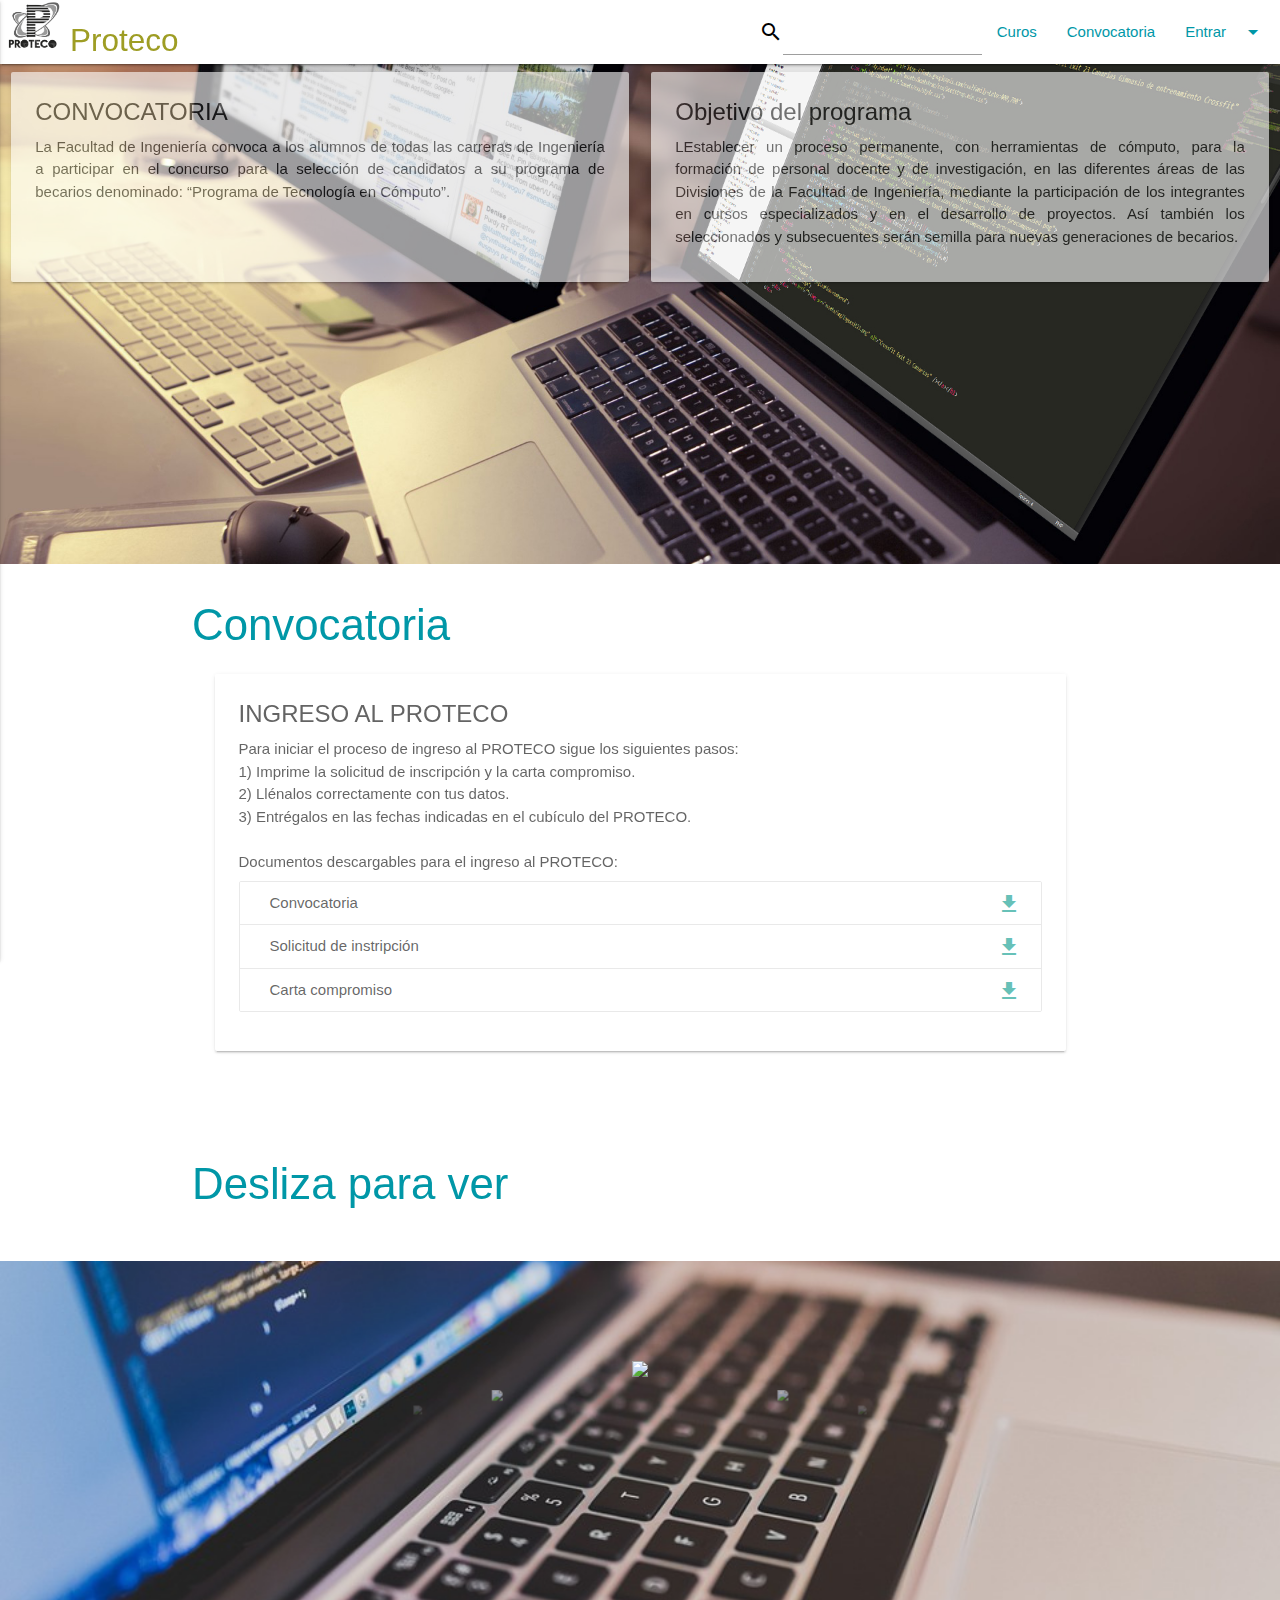
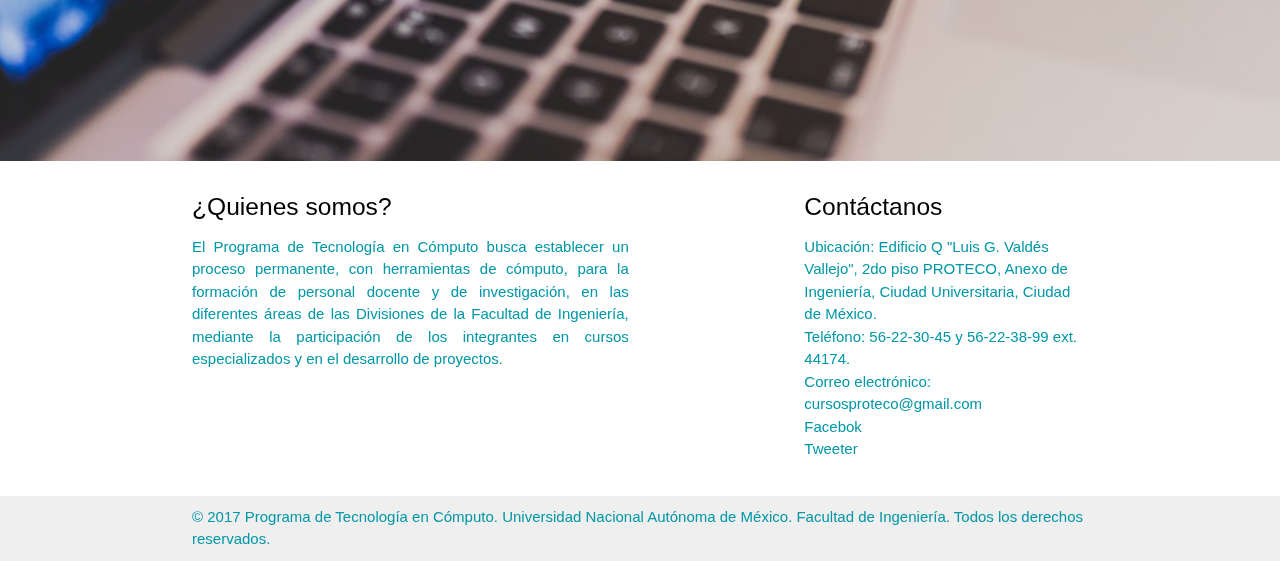
==== Convocatoria.html @ 51d88270 "Pagina de convocatoria" ====
<!DOCTYPE html>
<html lang="es">
<head>
	<meta charset="UTF-8">
	<title>Convocatoria</title>
	<meta charset="UTF-8">

      <!--Import Google Icon Font-->
      <link href="http://fonts.googleapis.com/icon?family=Material+Icons" rel="stylesheet">
      <!--Import materialize.css-->
      <link type="text/css" rel="stylesheet" href="css/materialize.css"  media="screen,projection"/>
       <link href="https://fonts.googleapis.com/icon?family=Material+Icons" rel="stylesheet">
       <link href="https://fonts.googleapis.com/css?family=PT+Sans" rel="stylesheet">

      <!--Let browser know website is optimized for mobile-->
      <meta name="viewport" content="width=device-width, initial-scale=1.0"/>
</head>
<style>

	   		  body {
	    display: flex;
	    min-height: 100vh;
	    flex-direction: column;
	  }

	  main {
	    flex: 1 0 auto;
	  }
	      
	   		
			p{
				text-align: justify;
			}
	    h1{
	      text-align: center;
	      color: #c0ca33;
	    }
	     
	   	</style>
<body>


<main>
	<ul id="Accesos" class="dropdown-content" style="color:#0097a7 ;">
	  <li><a href="#!">Facebook</a></li>
	  <li><a href="#!">Tweeter</a></li>
	  <li><a href="#!">GitHub</a></li>
	  <li><a href="#!">Google</a></li>
	  <li><a href="#!">Yammer</a></li>
	  <li><a href="#!">Snapchat</a></li>
	  <li><a href="#!">Linkedin</a></li>
	</ul>
	<ul id="Accesos2" class="dropdown-content" style="color:#0097a7 ;">
	  <li><a href="#!">Facebook</a></li>
	  <li><a href="#!">Tweeter</a></li>
	  <li><a href="#!">GitHub</a></li>
	  <li><a href="#!">Google</a></li>
	  <li><a href="#!">Yammer</a></li>
	  <li><a href="#!">Snapchat</a></li>
	  <li><a href="#!">Linkedin</a></li>
	</ul>
	<div class="navbar-fixed">
	<nav>
	    <div class="nav-wrapper white" >
	      <a href="#!" class="brand-logo" style="color:#9e9d24 ;"><img src="img/protecobn.png" style="width: 70px" alt="">Proteco</a>
	      <a href="#" data-activates="mobile-demo" class="button-collapse " style="color:#0097a7 ;" ><i class="material-icons">menu</i></a>
	      <ul class="right hide-on-med-and-down">
	        <li><label class="label-icon" for="search"><i class="material-icons" style ="color: black;">search</i></label></li>
	        <li><input id="search" type="search" style ="color: black;"></li>
	        <li><a style="color:#0097a7 ;" href="index.html">Curos</a></li>
	        <li><a style="color:#0097a7 ;" href="Convocatoria.html">Convocatoria</a></li>
	        <li><a class="dropdown-button" href="#!" data-activates="Accesos2" style="color:#0097a7 ;">Entrar<i class="material-icons right">arrow_drop_down</i></a></li>
	        
	      </ul>
	      <ul class="side-nav" id="mobile-demo">
	        <li><label class="label-icon" for="search"><i class="material-icons" style ="color: black;">search</i></label><input id="search" type="search" style ="color: black;"></li>
	        
	        <li><a style="color:#0097a7 ;" href="index.html">Curos</a></li>
	        <li><a style="color:#0097a7 ;" href="Convocatoria.html">Convocatoria</a></li>
	        <li><a class="dropdown-button" href="#!" data-activates="Accesos" style="color:#0097a7 ;">Entrar<i class="material-icons right">arrow_drop_down</i></a></li>
	      </ul>
	    </div>
	  </nav>
	</div>


	<div class="parallax-container">
    <div class="parallax"><img src="img/coning2.jpg" style="width: 100%"></div>
	<div class="row">	
		<div class="row">
			<div class="col s12 m6">
			<div class="card" style="opacity:0.6; height: 210px;"> 
				<div class="card-content">
					      <span class="card-title activator grey-text text-darken-4">CONVOCATORIA</span>
					      <p>La Facultad de Ingeniería convoca a los alumnos de todas las carreras de Ingeniería a participar en el concurso para la selección de candidatos a su programa de becarios denominado: “Programa de Tecnología en Cómputo”.</p>
			     </div>
			</div>

		    </div>
		    <div class="col s12 m6">
		    <div class="card" style="opacity:0.6; height: 210px;"> 
				<div class="card-content">
					      <span class="card-title activator grey-text text-darken-4">Objetivo del programa</span>
					      <p>LEstablecer un proceso permanente, con herramientas de cómputo, para la formación de personal docente y de investigación, en las diferentes áreas de las Divisiones de la Facultad de Ingeniería, mediante la participación de los integrantes en cursos especializados y en el desarrollo de proyectos. Así también los seleccionados y subsecuentes serán semilla para nuevas generaciones de becarios.</p>
			        	</div>
			  </div>

		    </div>

		</div>
	</div>

    
	</div>

	<div class="section white">
    <div class="row container">
      <h3 class="header" style="color: #0097a7;">Convocatoria</h3>
      <div class="col s12 m12">
				<div class="col s12 m12">
					<div class="card" style="opacity:0.7;" >  
			        
			            <div class="card-content">
					      <span class="card-title activator grey-text text-darken-4">INGRESO AL PROTECO</span>
					      <p>Para iniciar el proceso de ingreso al PROTECO sigue los siguientes pasos:<br> 
							1) Imprime la solicitud de inscripción y la carta compromiso. <br>
							2) Llénalos correctamente con tus datos. <br>
							3) Entrégalos en las fechas indicadas en el cubículo del PROTECO. <br>

							<br>
							Documentos descargables para el ingreso al PROTECO:<br>
						  </p>

						  <ul class="collection with-header">
						  	<li class="collection-item">
						  		<div href="lorem.pdf">Convocatoria <a href="lorem.pdf" class="secondary-content"><i class="material-icons">file_download</i></a>
</div>

						  	</li>
						  	<li class="collection-item">
						  		<div href="lorem.pdf">Solicitud de instripción <a href="lorem.pdf" class="secondary-content"><i class="material-icons">file_download</i></a>
</div>

						  	</li>
						  	<li class="collection-item">
						  		<div href="lorem.pdf">Carta compromiso <a href="lorem.pdf" class="secondary-content"><i class="material-icons">file_download</i></a>
</div>

						  	</li>

						  </ul>
			        	</div>
			        
			      </div>
			      
			    </div>
			</div>
    </div>
  	</div>

		<img src="img/cartel.jpg" alt=""  style="width: 100%">
	</div>	
	
	<div class="section white">
    <div class="row container">
      <h3 class="header" style="color: #0097a7;">Desliza para ver</h3>
    </div>
  	</div>

  	<div class="parallax-container" align="center">
    <div class="parallax"><img src="img/Coding.jpg" style="width: 100%"></div>

    		<div class="carousel" style="width: 80%"" >
			    <a class="carousel-item" ><img src="img/ardilla1.jpg"></a>
			    <a class="carousel-item" ><img src="img/ardilla2.jpg"></a>
			    <a class="carousel-item" ><img src="img/ardilla3.jpg"></a>
			    <a class="carousel-item"  ><img src="img/aula1.jpg"></a>
			    <a class="carousel-item"  ><img src="img/aula2.jpg"></a>
			    <a class="carousel-item"  ><img src="img/aula3.jpg"></a>
			    <a class="carousel-item"  ><img src="img/aula4.jpg"></a>
			</div>
	</div>	


</main>

	<footer class="page-footer white">
          <div class="container">
            <div class="row">
              <div class="col l6 s3">
                <h5 style="color: black;">¿Quienes somos?</h5>
                <p  style="color: #0097a7;">El Programa de Tecnología en Cómputo busca establecer un proceso permanente, con herramientas de cómputo, para la formación de personal docente y de investigación, en las diferentes áreas de las Divisiones de la Facultad de Ingeniería, mediante la participación de los integrantes en cursos especializados y en el desarrollo de proyectos.</p>
              </div>
              <div class="col l4 offset-l2 s3">
                <h5 style="color: black;">Contáctanos</h5>
                <ul>
                  <li><a href="#!" style ="color: #0097a7;">Ubicación: Edificio Q "Luis G. Valdés Vallejo", 2do piso PROTECO, Anexo de Ingeniería, Ciudad Universitaria, Ciudad de México. <br>
                  Teléfono: 56-22-30-45 y 56-22-38-99 ext. 44174. <br>
                  Correo electrónico: cursosproteco@gmail.com</a></li>
                  <li><a href="#!" style="color: #0097a7;">Facebok</a></li>
                  <li><a href="#!" style="color: #0097a7;">Tweeter</a></li>
                </ul>
              </div>
            </div>
          </div>
          <div class="footer-copyright">
            <div class="container" style="color: #0097a7;">
            © 2017 Programa de Tecnología en Cómputo. Universidad Nacional Autónoma de México. Facultad de Ingeniería. Todos los derechos reservados.
            
            </div>
          </div>
        </footer>

 	
 	<script src="https://ajax.googleapis.com/ajax/libs/jquery/1.12.4/jquery.min.js"></script>
    <script type="text/javascript" src="js/materialize.min.js"></script>
    <!--<script type="text/javascript" src="js/app.js"></script>-->

<script>
	$(document).ready(function(){
	$('.parallax').parallax();
});
  $(".button-collapse").sideNav();
     $(document).ready(function(){
      $('.carousel').carousel();
    });
</script>



	
</body>
</html>
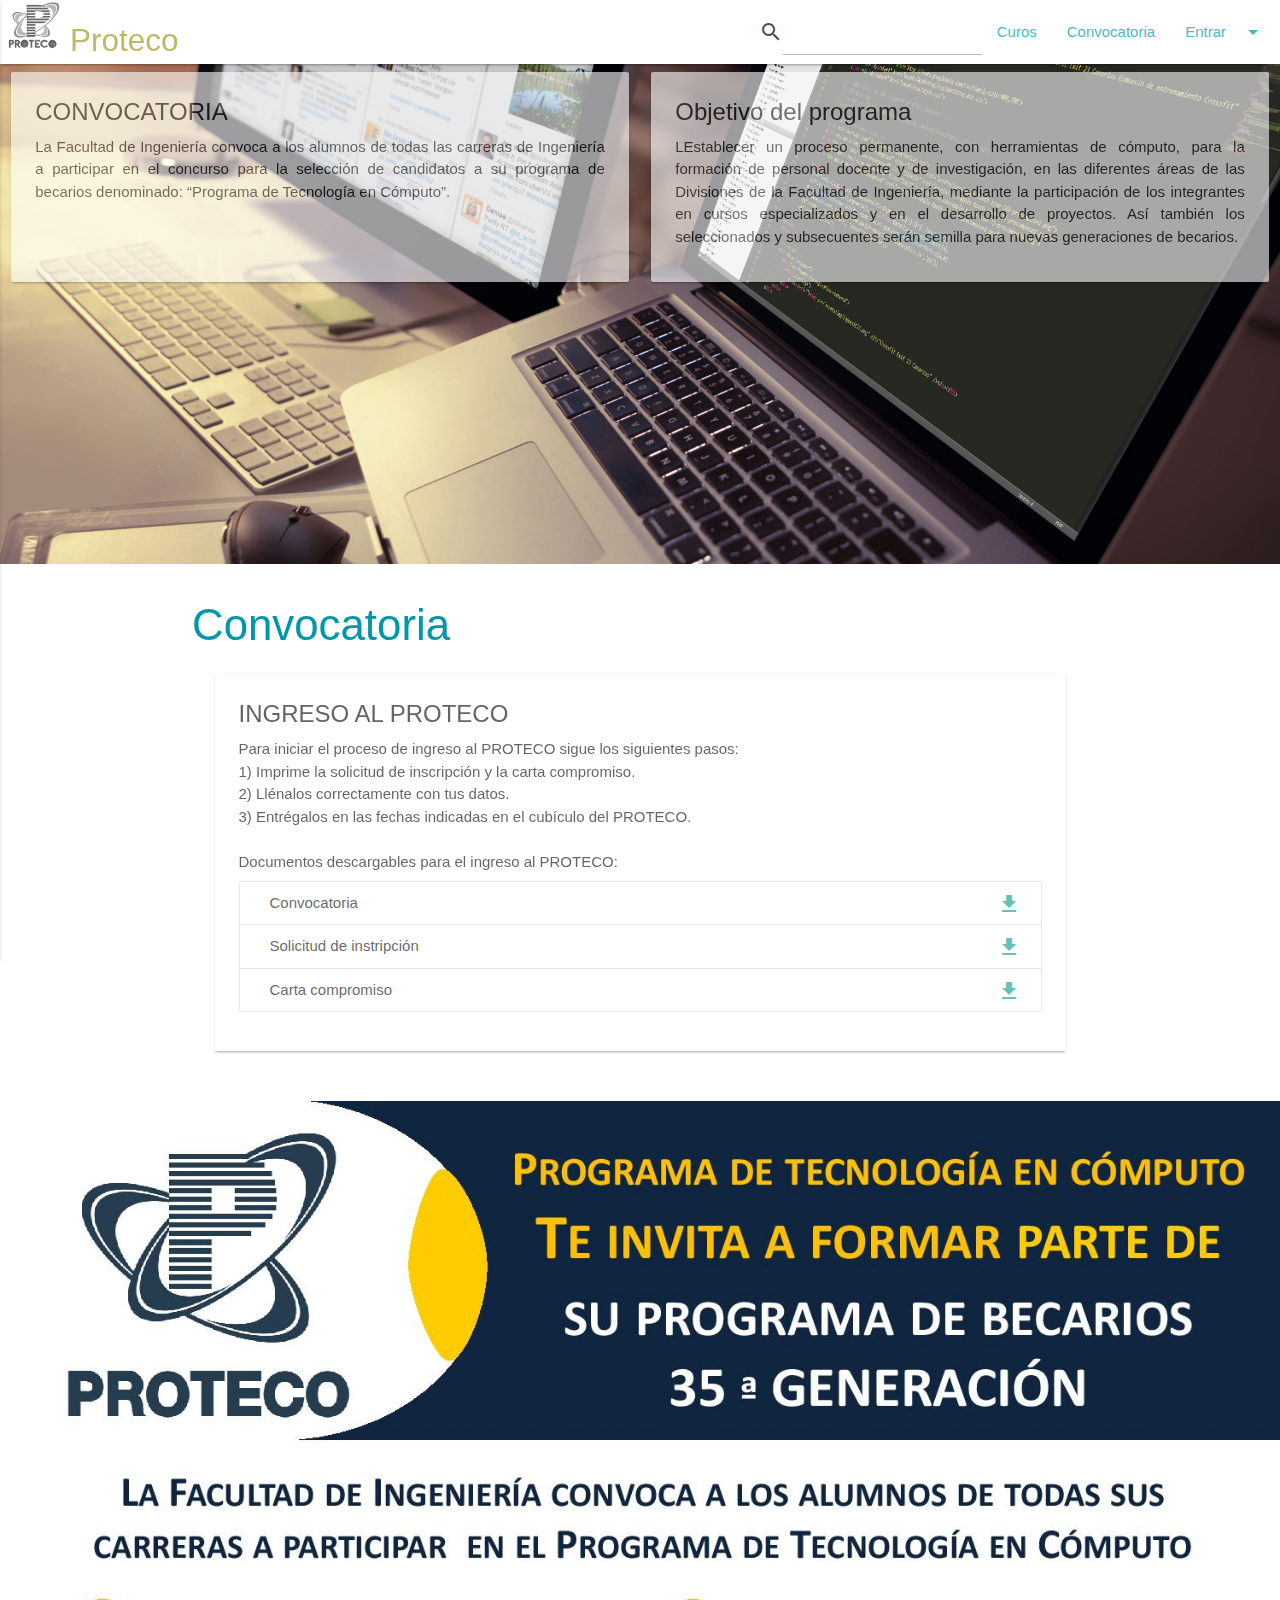
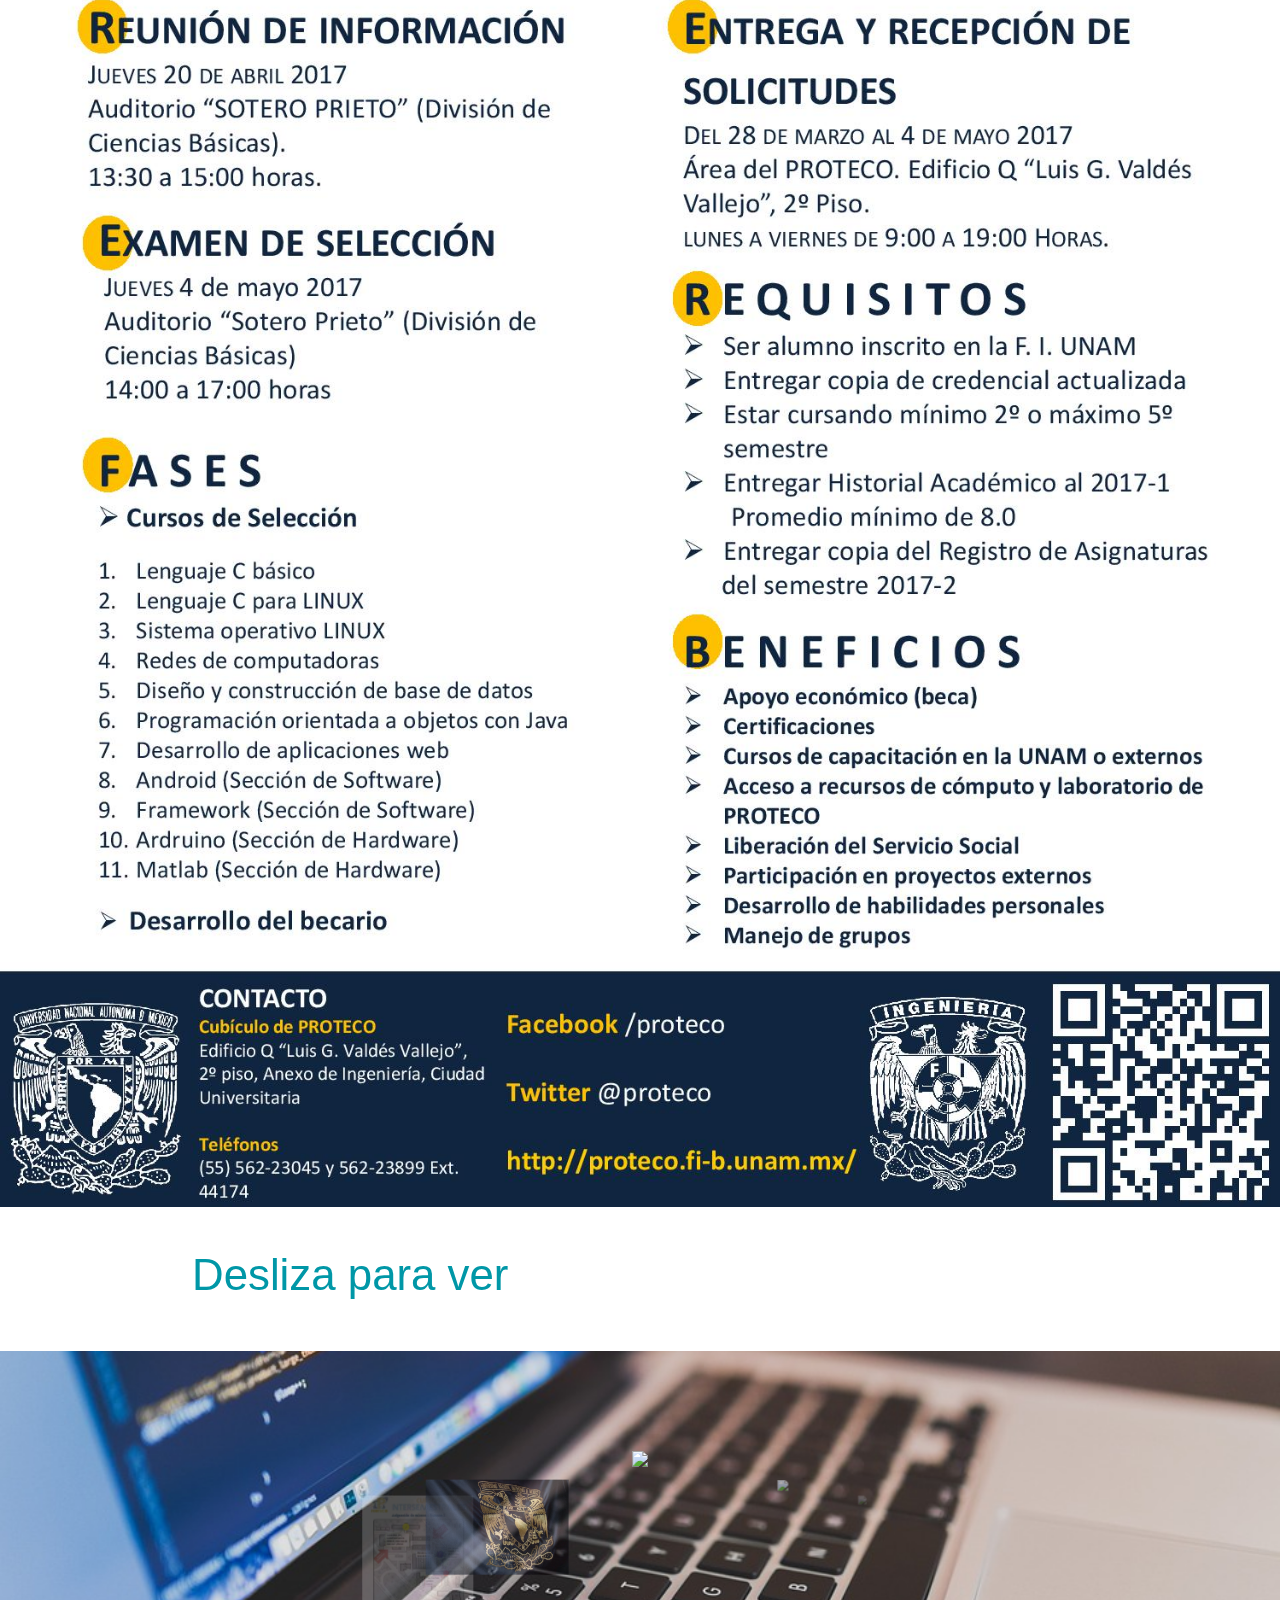
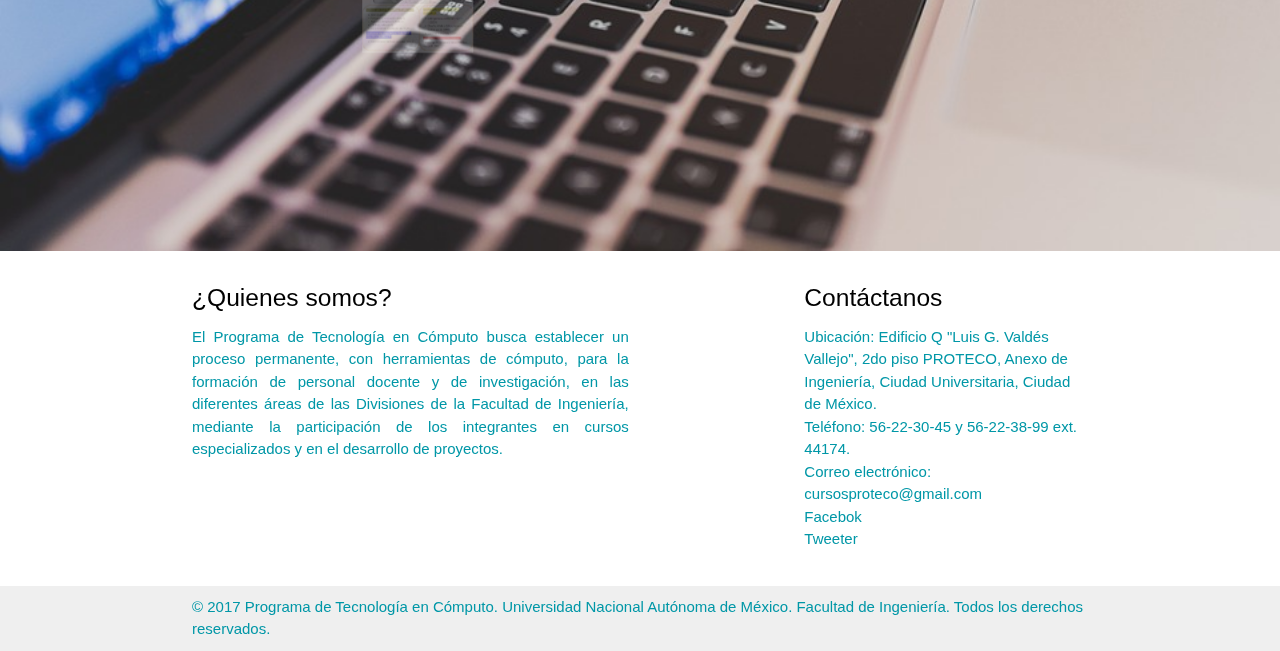
==== commit da16215c: "navbar transparente" ====
--- a/Convocatoria.html
+++ b/Convocatoria.html
@@ -59,7 +59,7 @@
 	  <li><a href="#!">Snapchat</a></li>
 	  <li><a href="#!">Linkedin</a></li>
 	</ul>
-	<div class="navbar-fixed">
+	<div class="navbar-fixed" style="opacity: 0.7;">
 	<nav>
 	    <div class="nav-wrapper white" >
 	      <a href="#!" class="brand-logo" style="color:#9e9d24 ;"><img src="img/protecobn.png" style="width: 70px" alt="">Proteco</a>
@@ -133,17 +133,17 @@
 
 						  <ul class="collection with-header">
 						  	<li class="collection-item">
-						  		<div href="lorem.pdf">Convocatoria <a href="lorem.pdf" class="secondary-content"><i class="material-icons">file_download</i></a>
+						  		<div href="http://proteco.mx/archivos/convocatoria.pdf">Convocatoria <a href="http://proteco.mx/archivos/convocatoria.pdf" class="secondary-content"><i class="material-icons">file_download</i></a>
 </div>
 
 						  	</li>
 						  	<li class="collection-item">
-						  		<div href="lorem.pdf">Solicitud de instripción <a href="lorem.pdf" class="secondary-content"><i class="material-icons">file_download</i></a>
+						  		<div href="http://proteco.mx/archivos/solicitud-de-inscripcion.pdf">Solicitud de instripción <a href="http://proteco.mx/archivos/solicitud-de-inscripcion.pdf" class="secondary-content"><i class="material-icons">file_download</i></a>
 </div>
 
 						  	</li>
 						  	<li class="collection-item">
-						  		<div href="lorem.pdf">Carta compromiso <a href="lorem.pdf" class="secondary-content"><i class="material-icons">file_download</i></a>
+						  		<div href="http://proteco.mx/archivos/carta-compromiso.pdf">Carta compromiso <a href="http://proteco.mx/archivos/carta-compromiso.pdf" class="secondary-content"><i class="material-icons">file_download</i></a>
 </div>
 
 						  	</li>
@@ -170,7 +170,7 @@
   	<div class="parallax-container" align="center">
     <div class="parallax"><img src="img/Coding.jpg" style="width: 100%"></div>
 
-    		<div class="carousel" style="width: 80%"" >
+    		<div class="carousel" style="width: 80%" >
 			    <a class="carousel-item" ><img src="img/ardilla1.jpg"></a>
 			    <a class="carousel-item" ><img src="img/ardilla2.jpg"></a>
 			    <a class="carousel-item" ><img src="img/ardilla3.jpg"></a>
@@ -213,6 +213,7 @@
 
  	
  	<script src="https://ajax.googleapis.com/ajax/libs/jquery/1.12.4/jquery.min.js"></script>
+ 	<script src="https://ajax.googleapis.com/ajax/libs/jquery/1.12.4/jquery.min.js" type="text/javascript" charset="utf-8" async defer></script>
     <script type="text/javascript" src="js/materialize.min.js"></script>
     <!--<script type="text/javascript" src="js/app.js"></script>-->
 
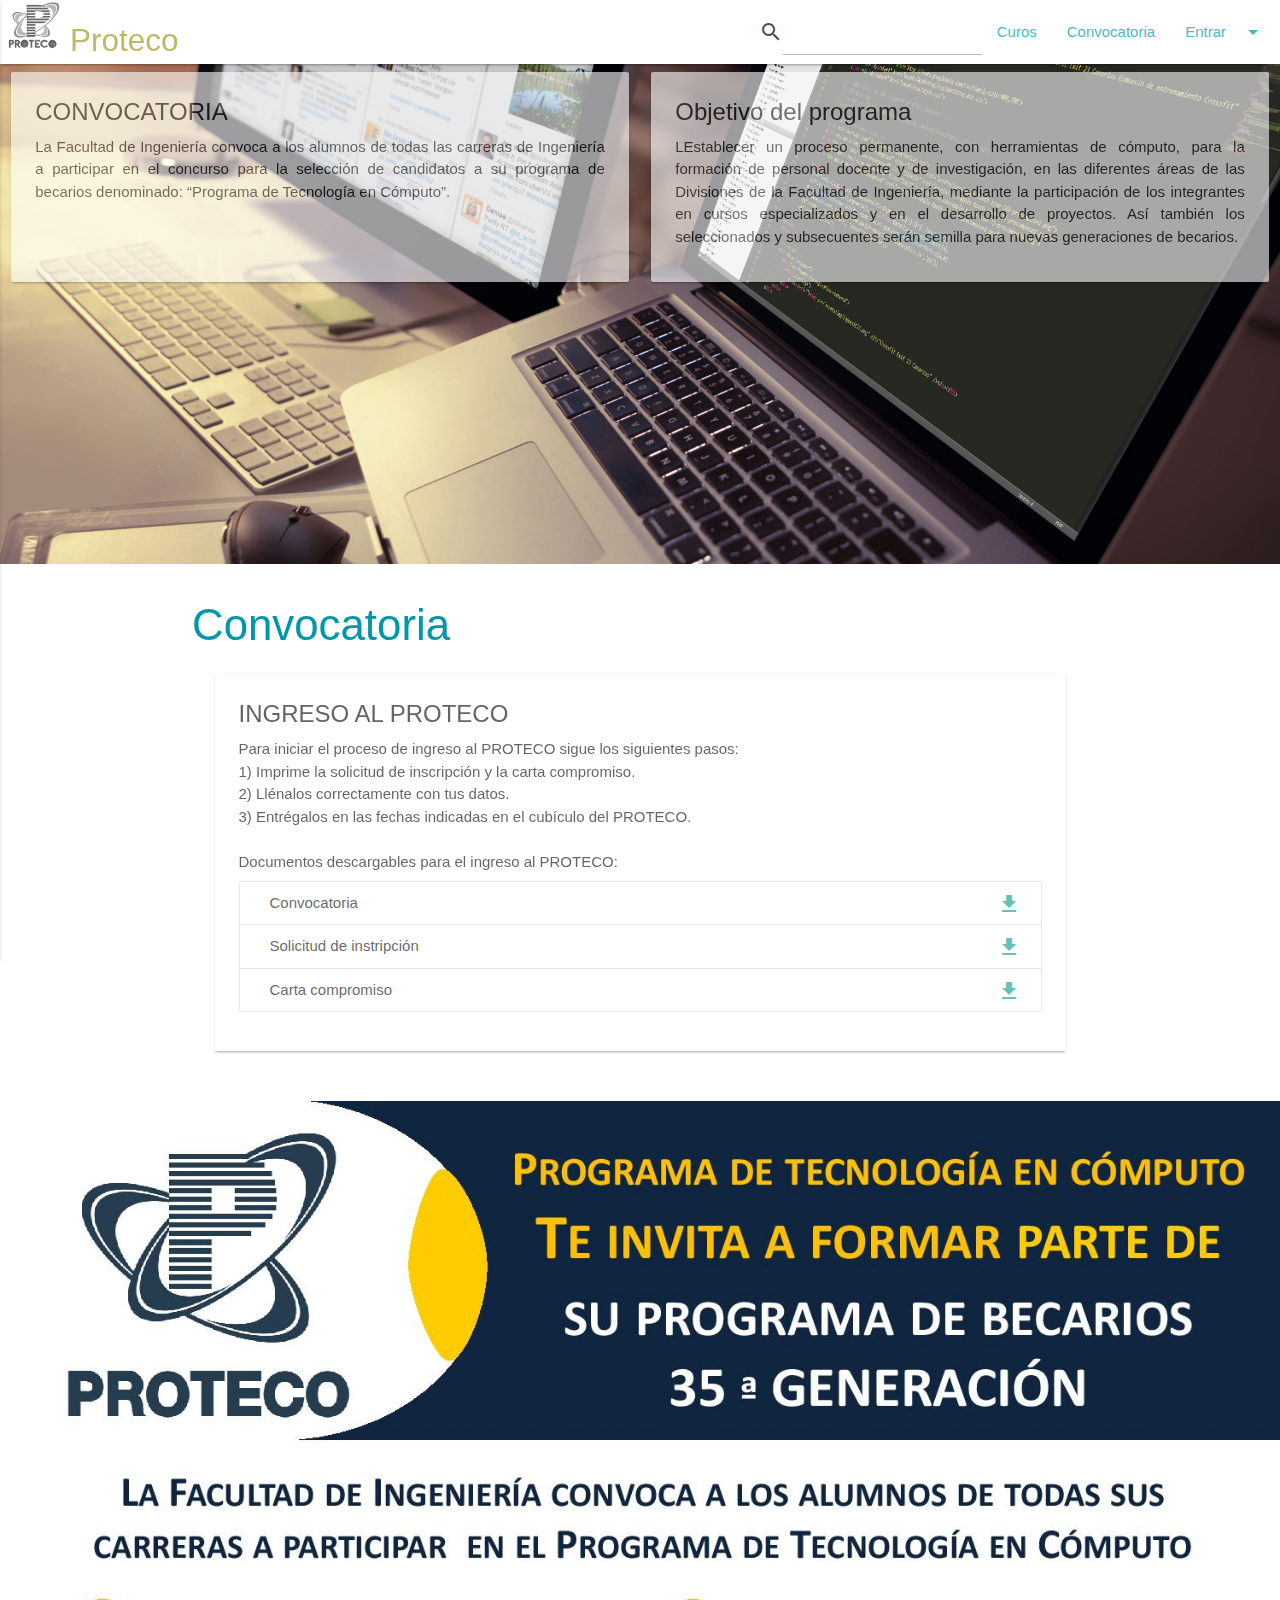
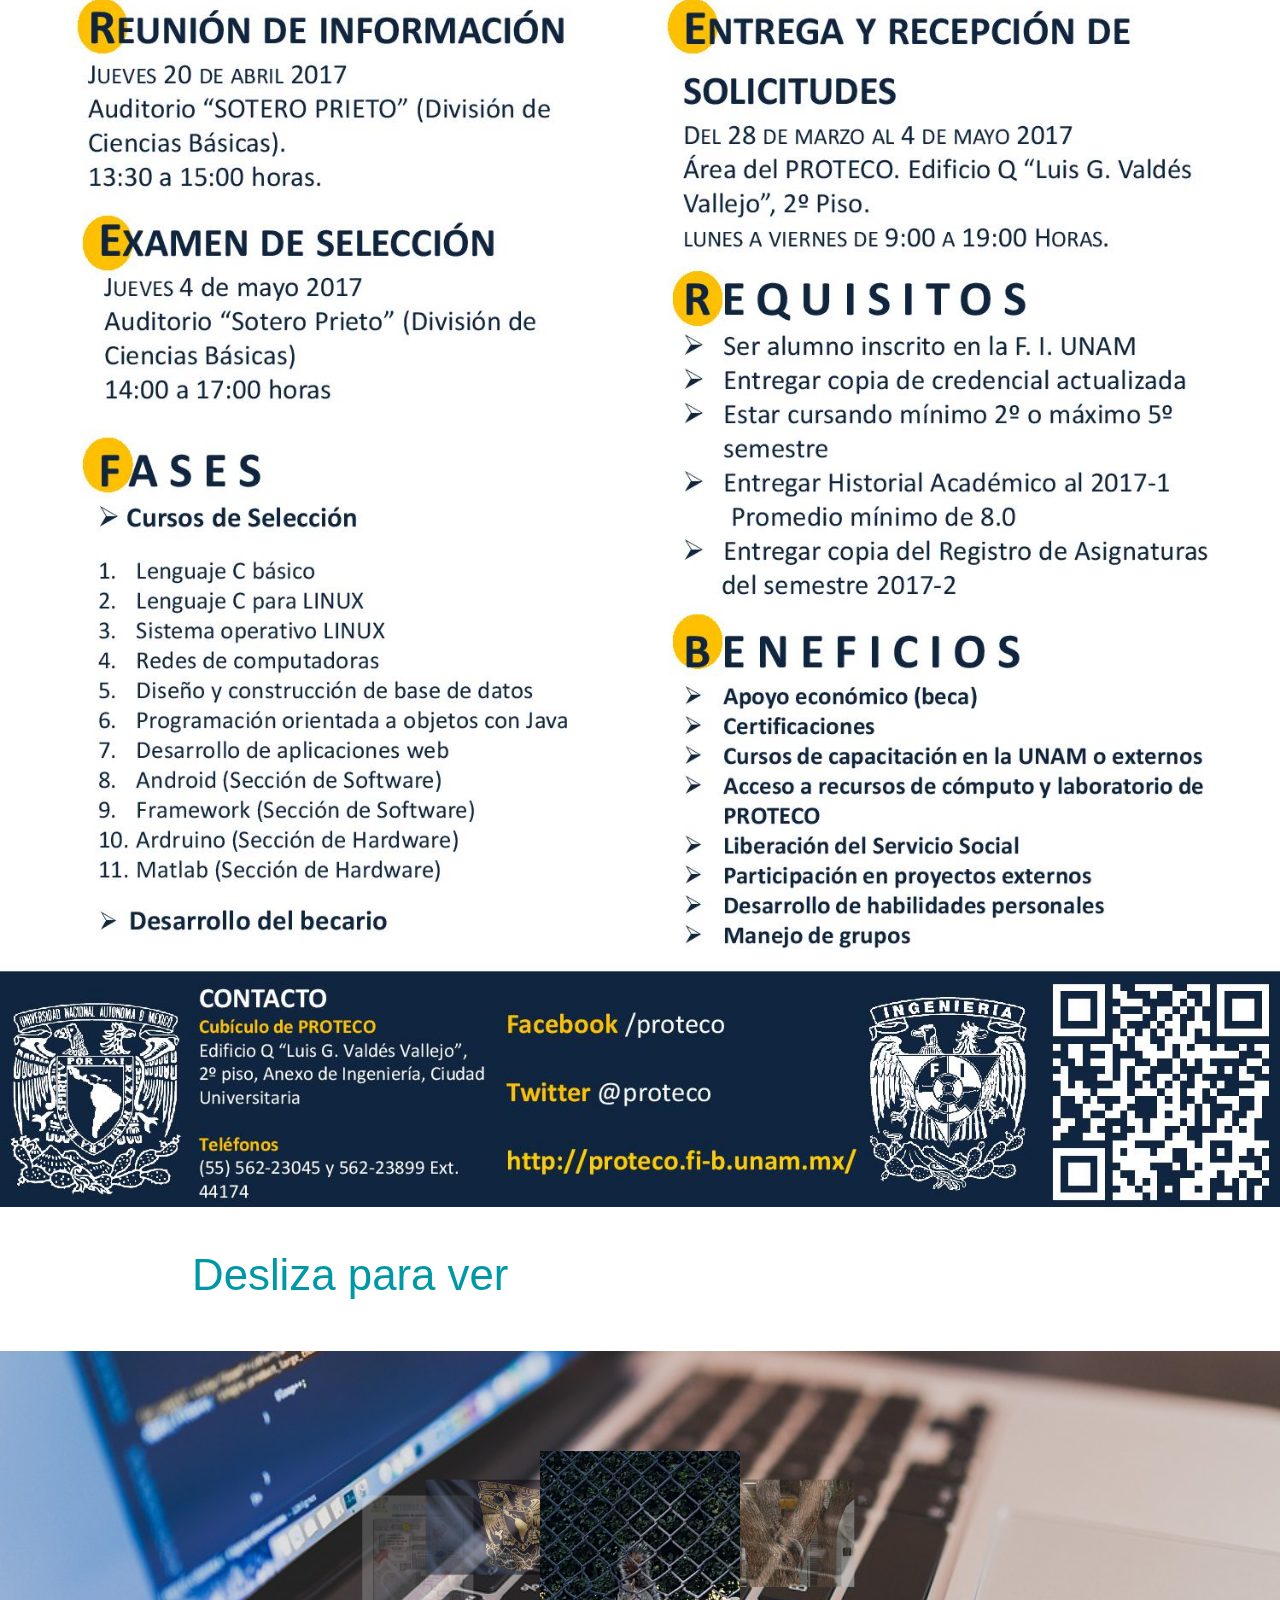
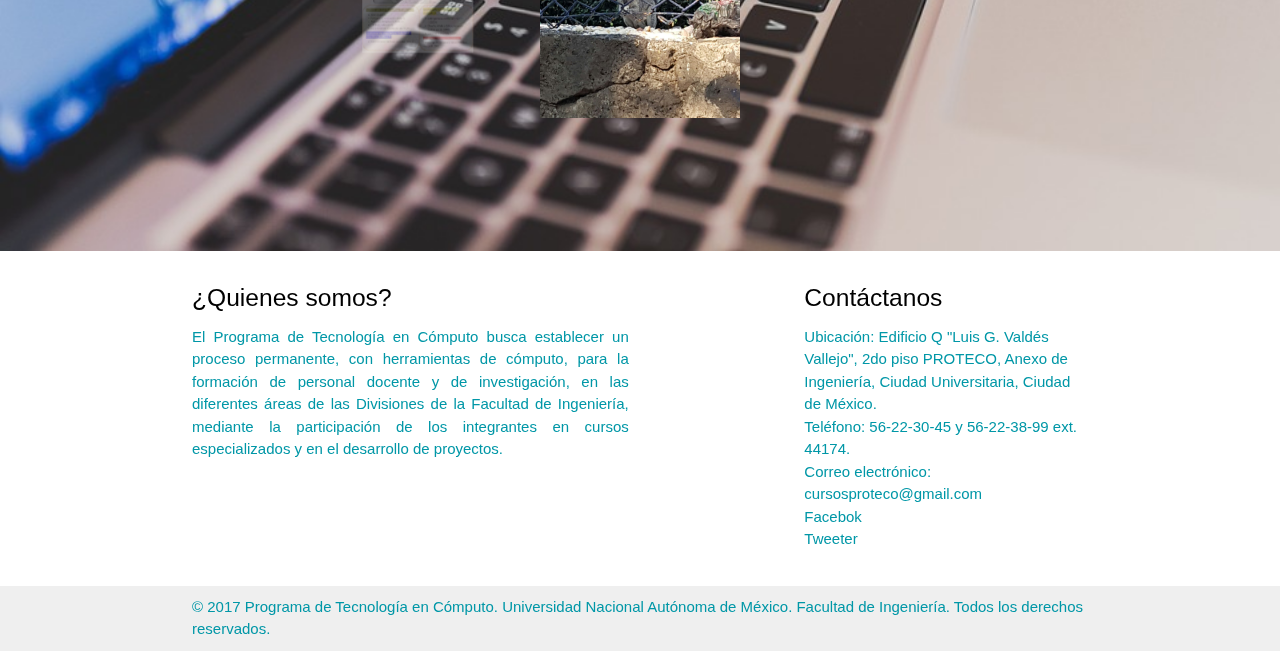
==== commit bf784423: "Archivos minificados" ====
--- a/Convocatoria.html
+++ b/Convocatoria.html
@@ -1,7 +1,7 @@
 <!DOCTYPE html>
 <html lang="es">
 <head>
-	<meta charset="UTF-8">
+	<link rel="stylesheet" href="css/styles.css">
 	<title>Convocatoria</title>
 	<meta charset="UTF-8">
 
@@ -11,38 +11,17 @@
       <link type="text/css" rel="stylesheet" href="css/materialize.css"  media="screen,projection"/>
        <link href="https://fonts.googleapis.com/icon?family=Material+Icons" rel="stylesheet">
        <link href="https://fonts.googleapis.com/css?family=PT+Sans" rel="stylesheet">
+       <script src="js/main.js"></script>
 
       <!--Let browser know website is optimized for mobile-->
       <meta name="viewport" content="width=device-width, initial-scale=1.0"/>
 </head>
-<style>
-
-	   		  body {
-	    display: flex;
-	    min-height: 100vh;
-	    flex-direction: column;
-	  }
-
-	  main {
-	    flex: 1 0 auto;
-	  }
-	      
-	   		
-			p{
-				text-align: justify;
-			}
-	    h1{
-	      text-align: center;
-	      color: #c0ca33;
-	    }
-	     
-	   	</style>
 <body>
 
 
 <main>
 	<ul id="Accesos" class="dropdown-content" style="color:#0097a7 ;">
-	  <li><a href="#!">Facebook</a></li>
+	  <li><a id="login" href="#!">Facebook</a></li>
 	  <li><a href="#!">Tweeter</a></li>
 	  <li><a href="#!">GitHub</a></li>
 	  <li><a href="#!">Google</a></li>
@@ -51,7 +30,7 @@
 	  <li><a href="#!">Linkedin</a></li>
 	</ul>
 	<ul id="Accesos2" class="dropdown-content" style="color:#0097a7 ;">
-	  <li><a href="#!">Facebook</a></li>
+	  <li><a id="login" href="#!">Facebook</a></li>
 	  <li><a href="#!">Tweeter</a></li>
 	  <li><a href="#!">GitHub</a></li>
 	  <li><a href="#!">Google</a></li>
@@ -171,9 +150,9 @@
     <div class="parallax"><img src="img/Coding.jpg" style="width: 100%"></div>
 
     		<div class="carousel" style="width: 80%" >
-			    <a class="carousel-item" ><img src="img/ardilla1.jpg"></a>
-			    <a class="carousel-item" ><img src="img/ardilla2.jpg"></a>
-			    <a class="carousel-item" ><img src="img/ardilla3.jpg"></a>
+			    <a class="carousel-item" ><img src="img/Ardilla1.png"></a>
+			    <a class="carousel-item" ><img src="img/Ardilla2.png"></a>
+			    <a class="carousel-item" ><img src="img/Ardilla3.png"></a>
 			    <a class="carousel-item"  ><img src="img/aula1.jpg"></a>
 			    <a class="carousel-item"  ><img src="img/aula2.jpg"></a>
 			    <a class="carousel-item"  ><img src="img/aula3.jpg"></a>
@@ -226,6 +205,15 @@
       $('.carousel').carousel();
     });
 </script>
+<script>
+	(function(d, s, id) {
+    var js, fjs = d.getElementsByTagName(s)[0];
+    if (d.getElementById(id)) return;
+    js = d.createElement(s); js.id = id;
+    js.src = "//connect.facebook.net/en_US/sdk.js";
+    fjs.parentNode.insertBefore(js, fjs);
+  }(document, 'script', 'facebook-jssdk'));
+</script>
 
 
 
--- a/css/styles.css
+++ b/css/styles.css
@@ -0,0 +1,23 @@
+
+body 
+{
+	display: flex;
+	min-height: 100vh;
+	flex-direction: column;
+}
+
+main 
+{
+	flex: 1 0 auto;
+}
+
+
+p
+{
+	text-align: justify;
+}
+h1
+{
+	text-align: center;
+	color: #c0ca33;
+}
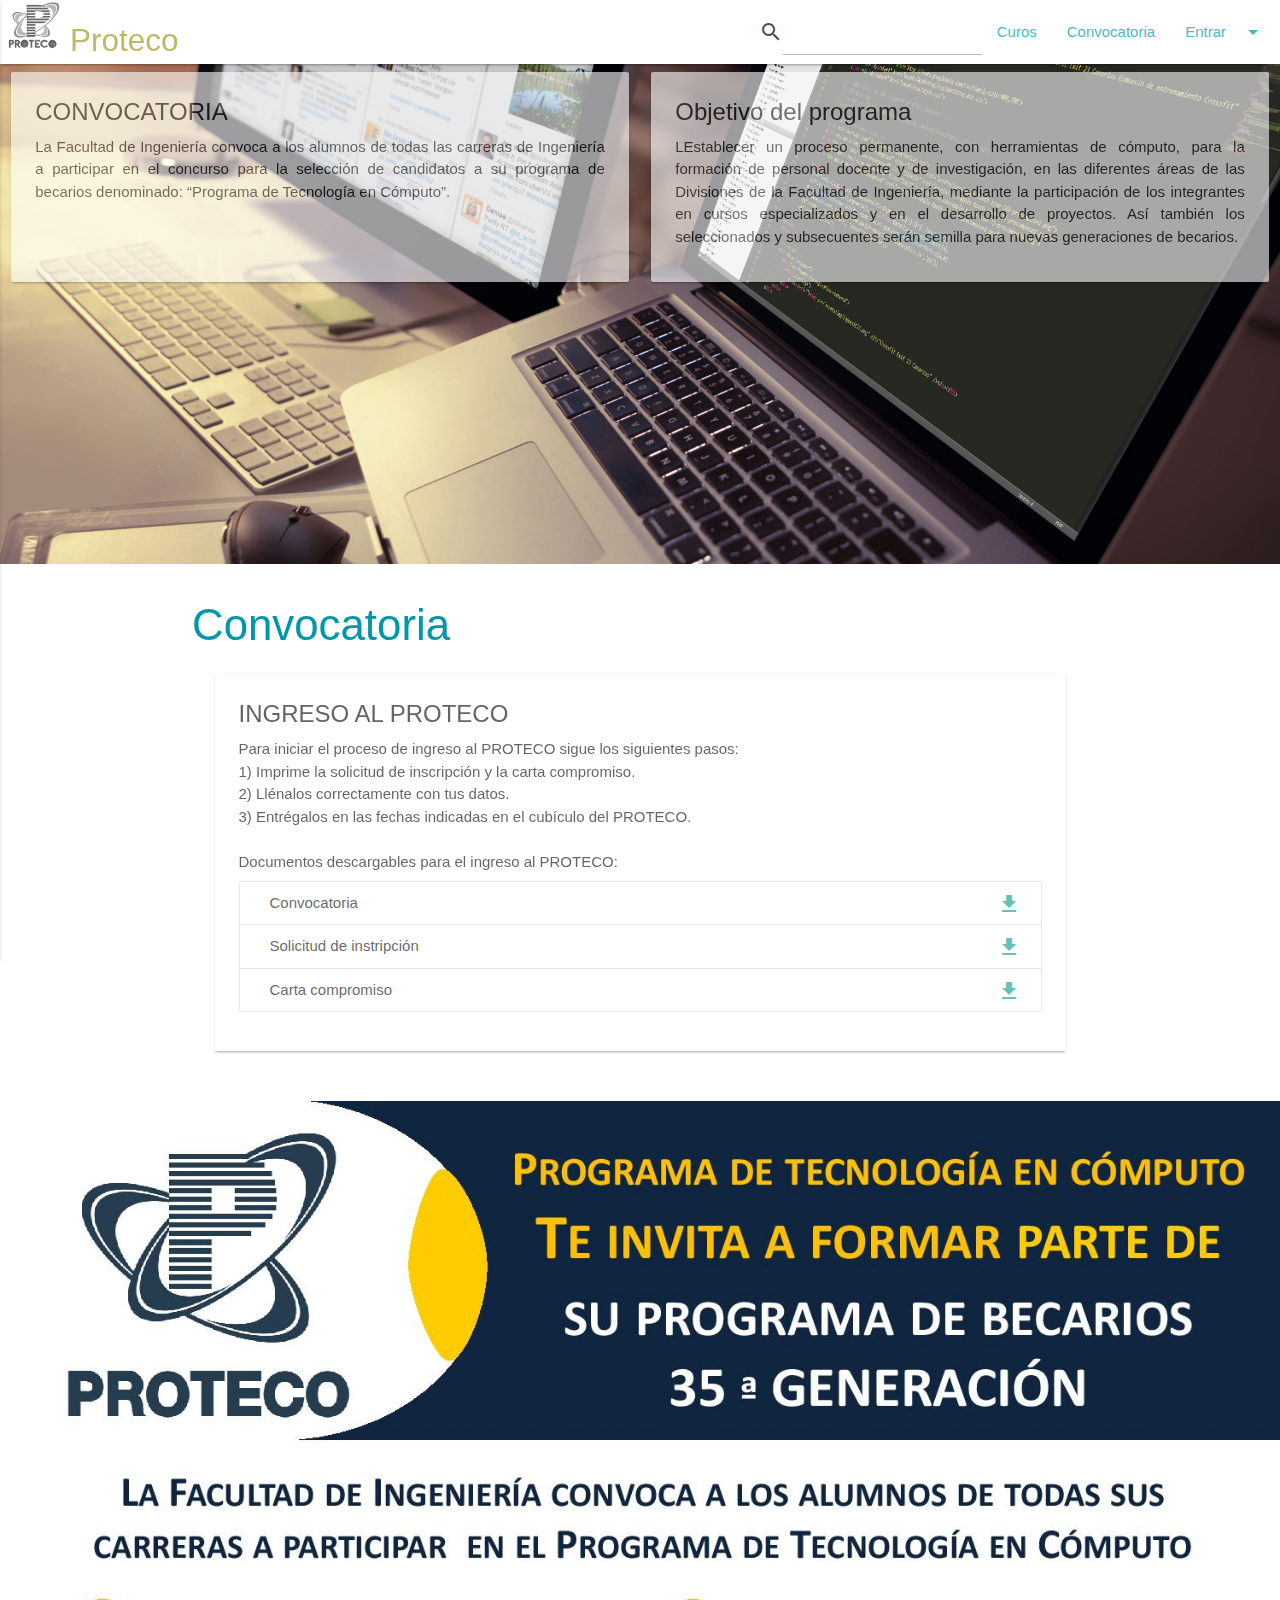
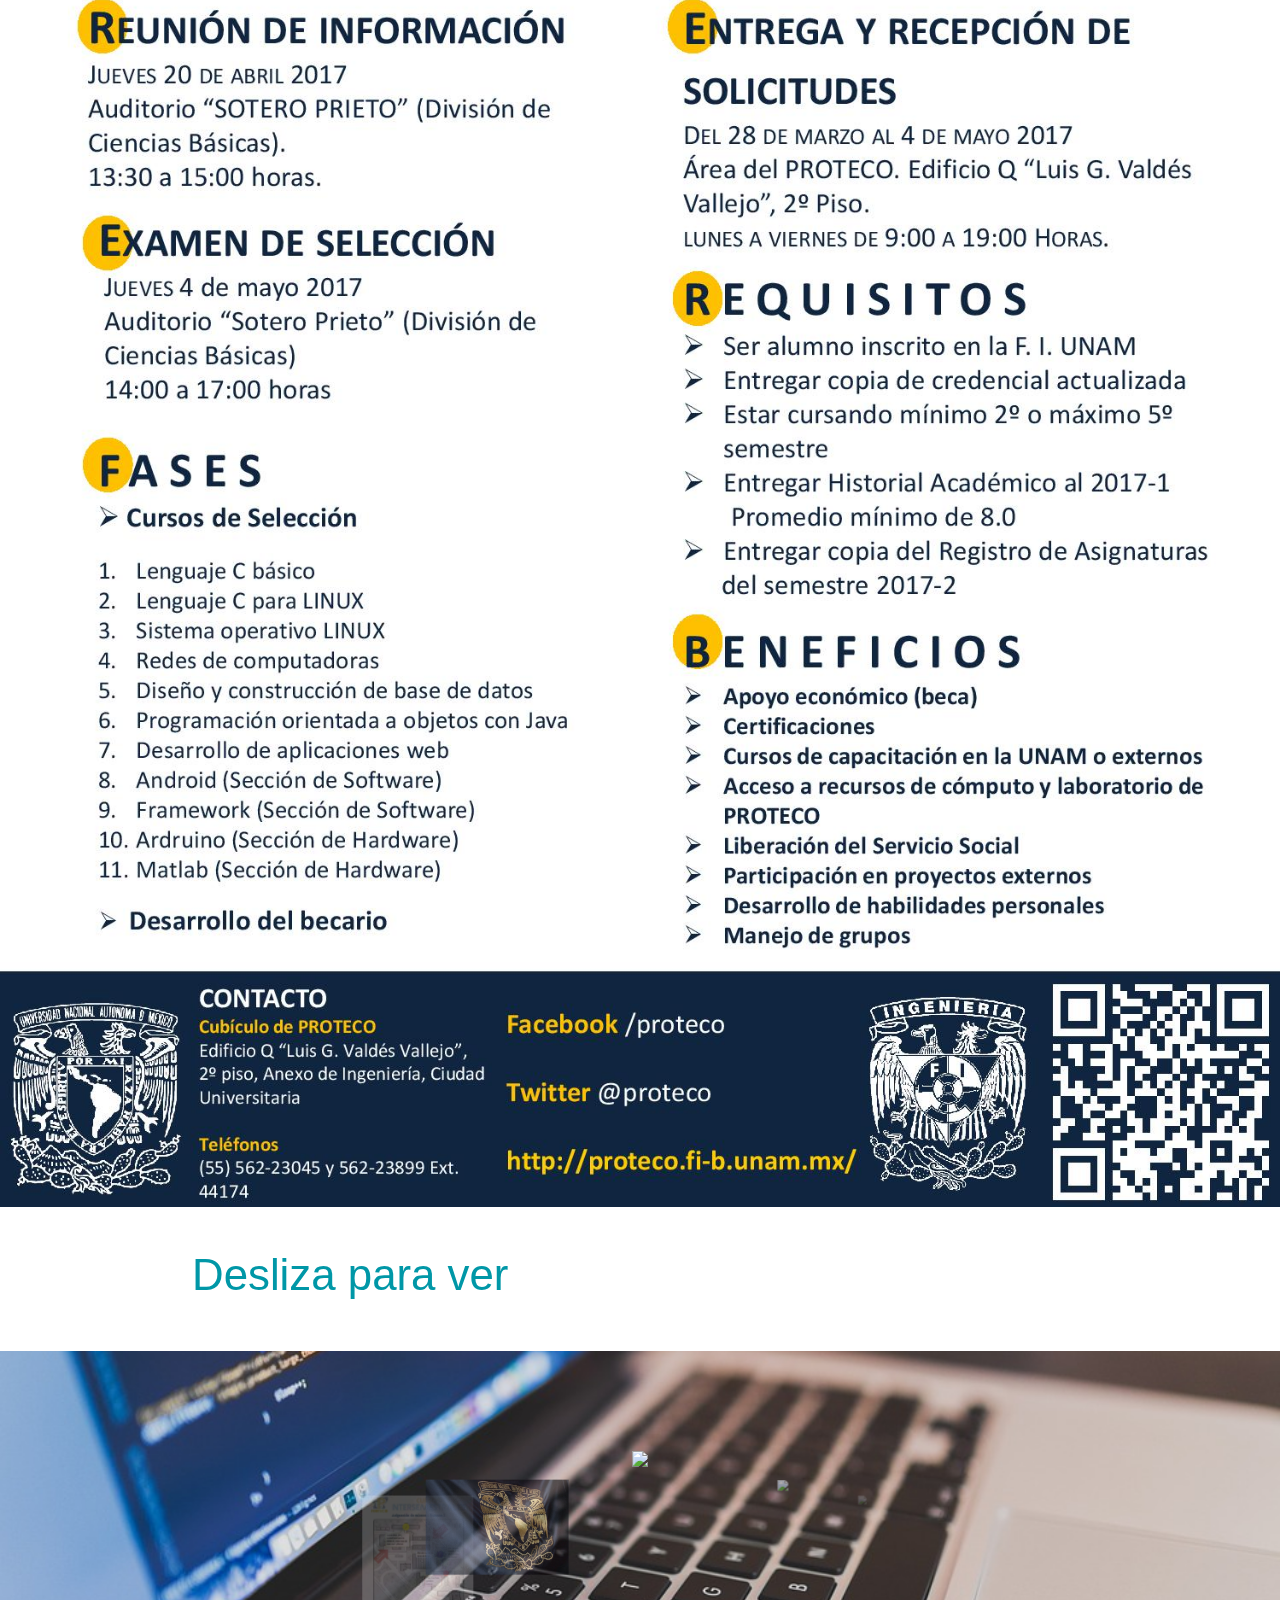
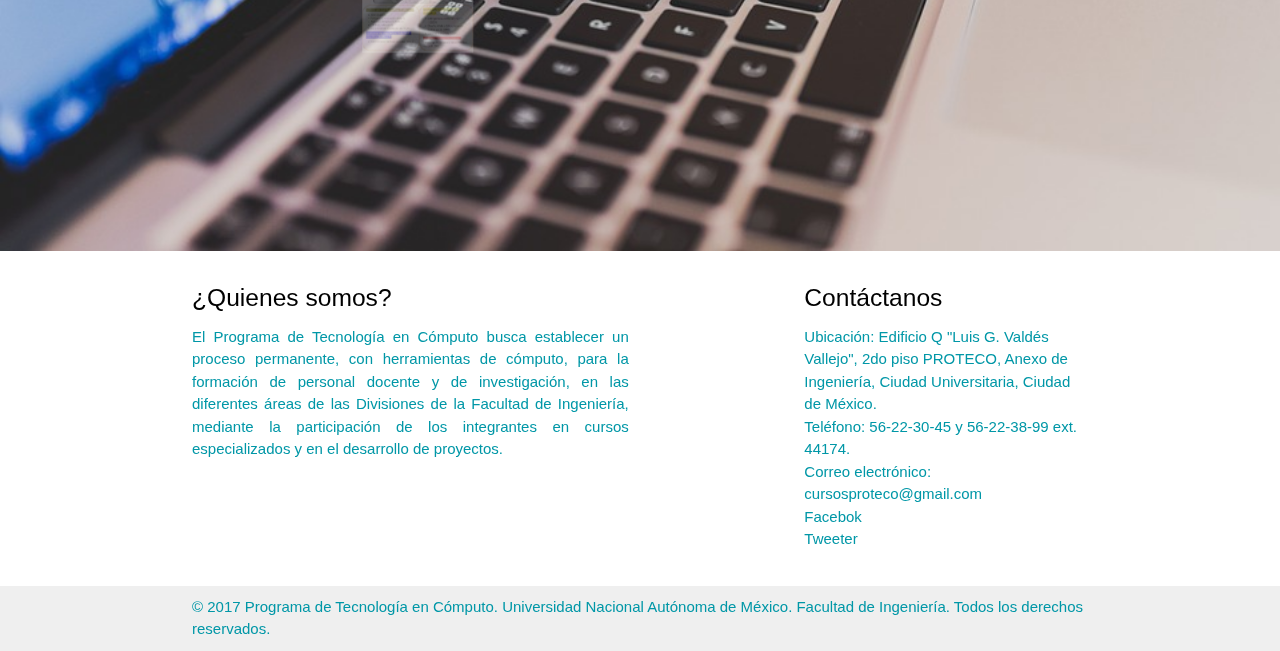
==== commit 4111b6f6: "Logeo a facebook" ====
--- a/Convocatoria.html
+++ b/Convocatoria.html
@@ -1,7 +1,7 @@
 <!DOCTYPE html>
 <html lang="es">
 <head>
-	<link rel="stylesheet" href="css/styles.css">
+	<meta charset="UTF-8">
 	<title>Convocatoria</title>
 	<meta charset="UTF-8">
 
@@ -16,6 +16,28 @@
       <!--Let browser know website is optimized for mobile-->
       <meta name="viewport" content="width=device-width, initial-scale=1.0"/>
 </head>
+<style>
+
+	   		  body {
+	    display: flex;
+	    min-height: 100vh;
+	    flex-direction: column;
+	  }
+
+	  main {
+	    flex: 1 0 auto;
+	  }
+	      
+	   		
+			p{
+				text-align: justify;
+			}
+	    h1{
+	      text-align: center;
+	      color: #c0ca33;
+	    }
+	     
+	   	</style>
 <body>
 
 
@@ -150,9 +172,9 @@
     <div class="parallax"><img src="img/Coding.jpg" style="width: 100%"></div>
 
     		<div class="carousel" style="width: 80%" >
-			    <a class="carousel-item" ><img src="img/Ardilla1.png"></a>
-			    <a class="carousel-item" ><img src="img/Ardilla2.png"></a>
-			    <a class="carousel-item" ><img src="img/Ardilla3.png"></a>
+			    <a class="carousel-item" ><img src="img/ardilla1.jpg"></a>
+			    <a class="carousel-item" ><img src="img/ardilla2.jpg"></a>
+			    <a class="carousel-item" ><img src="img/ardilla3.jpg"></a>
 			    <a class="carousel-item"  ><img src="img/aula1.jpg"></a>
 			    <a class="carousel-item"  ><img src="img/aula2.jpg"></a>
 			    <a class="carousel-item"  ><img src="img/aula3.jpg"></a>
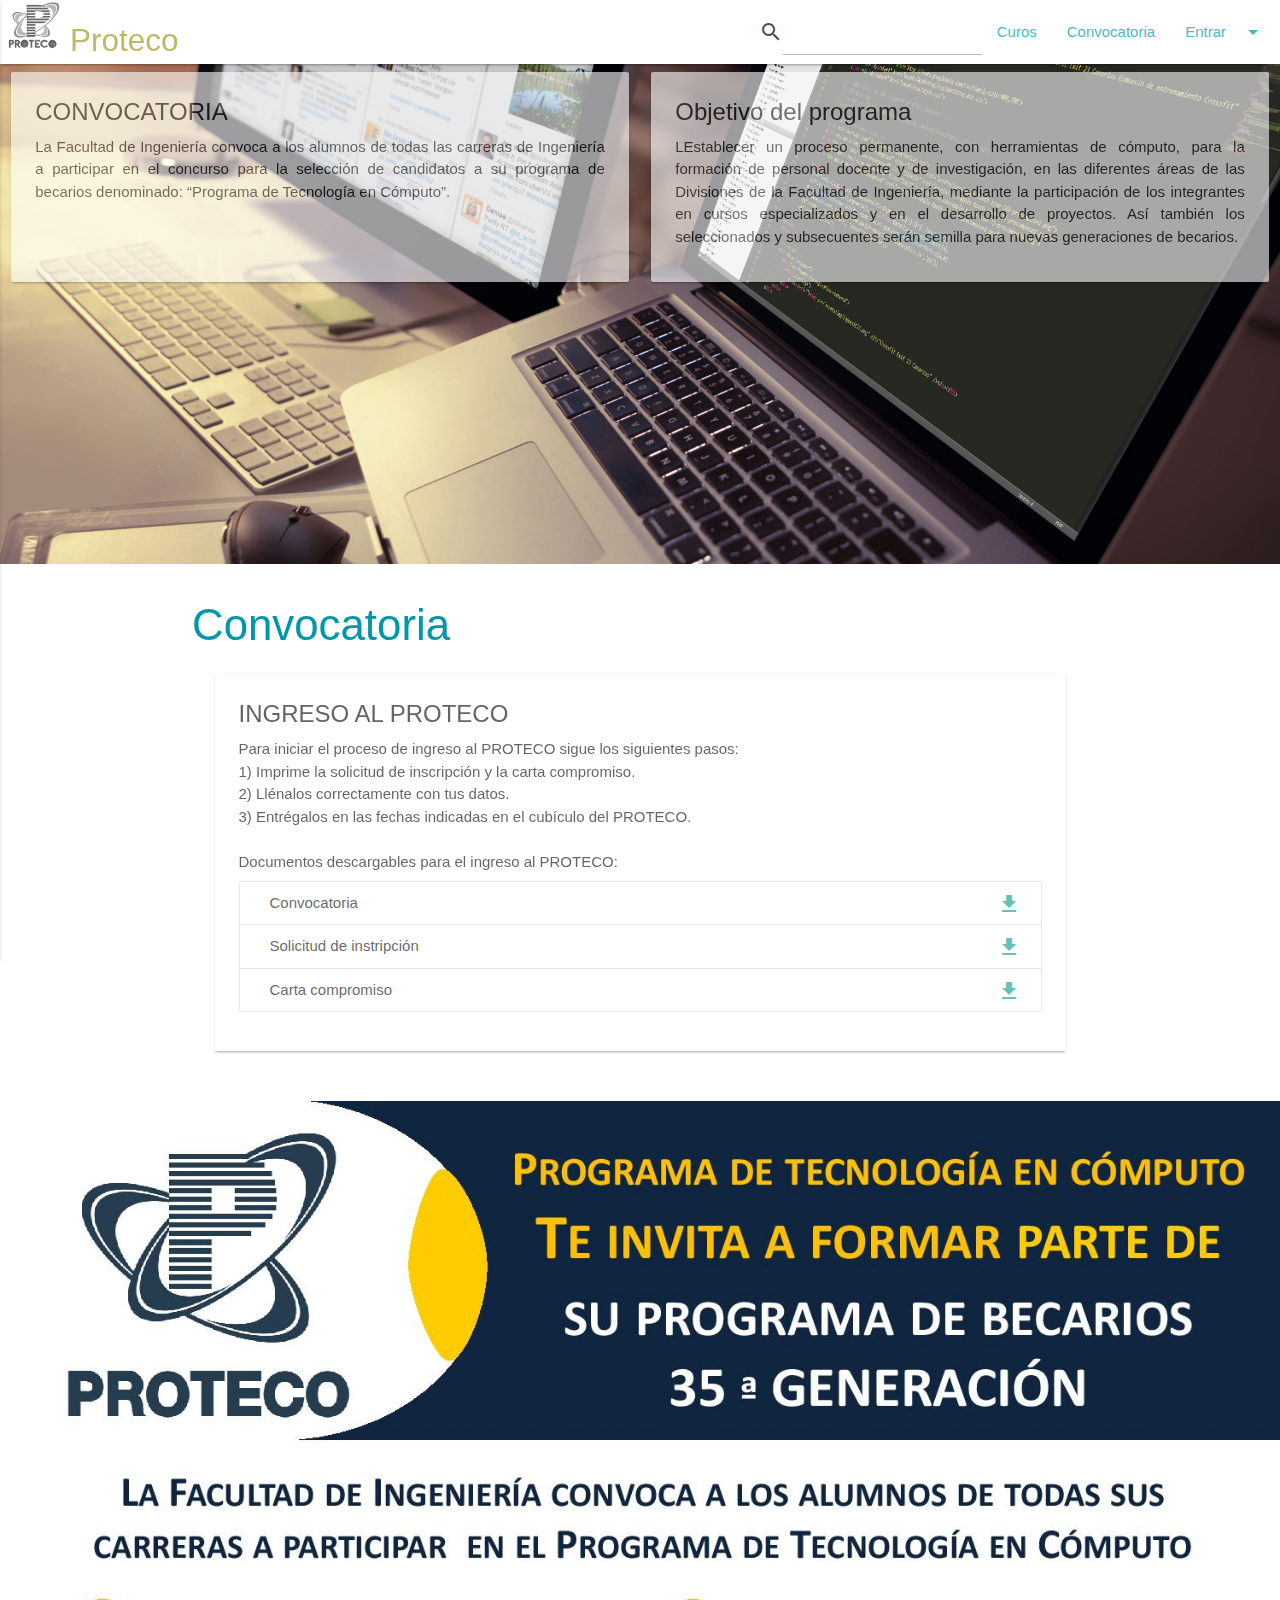
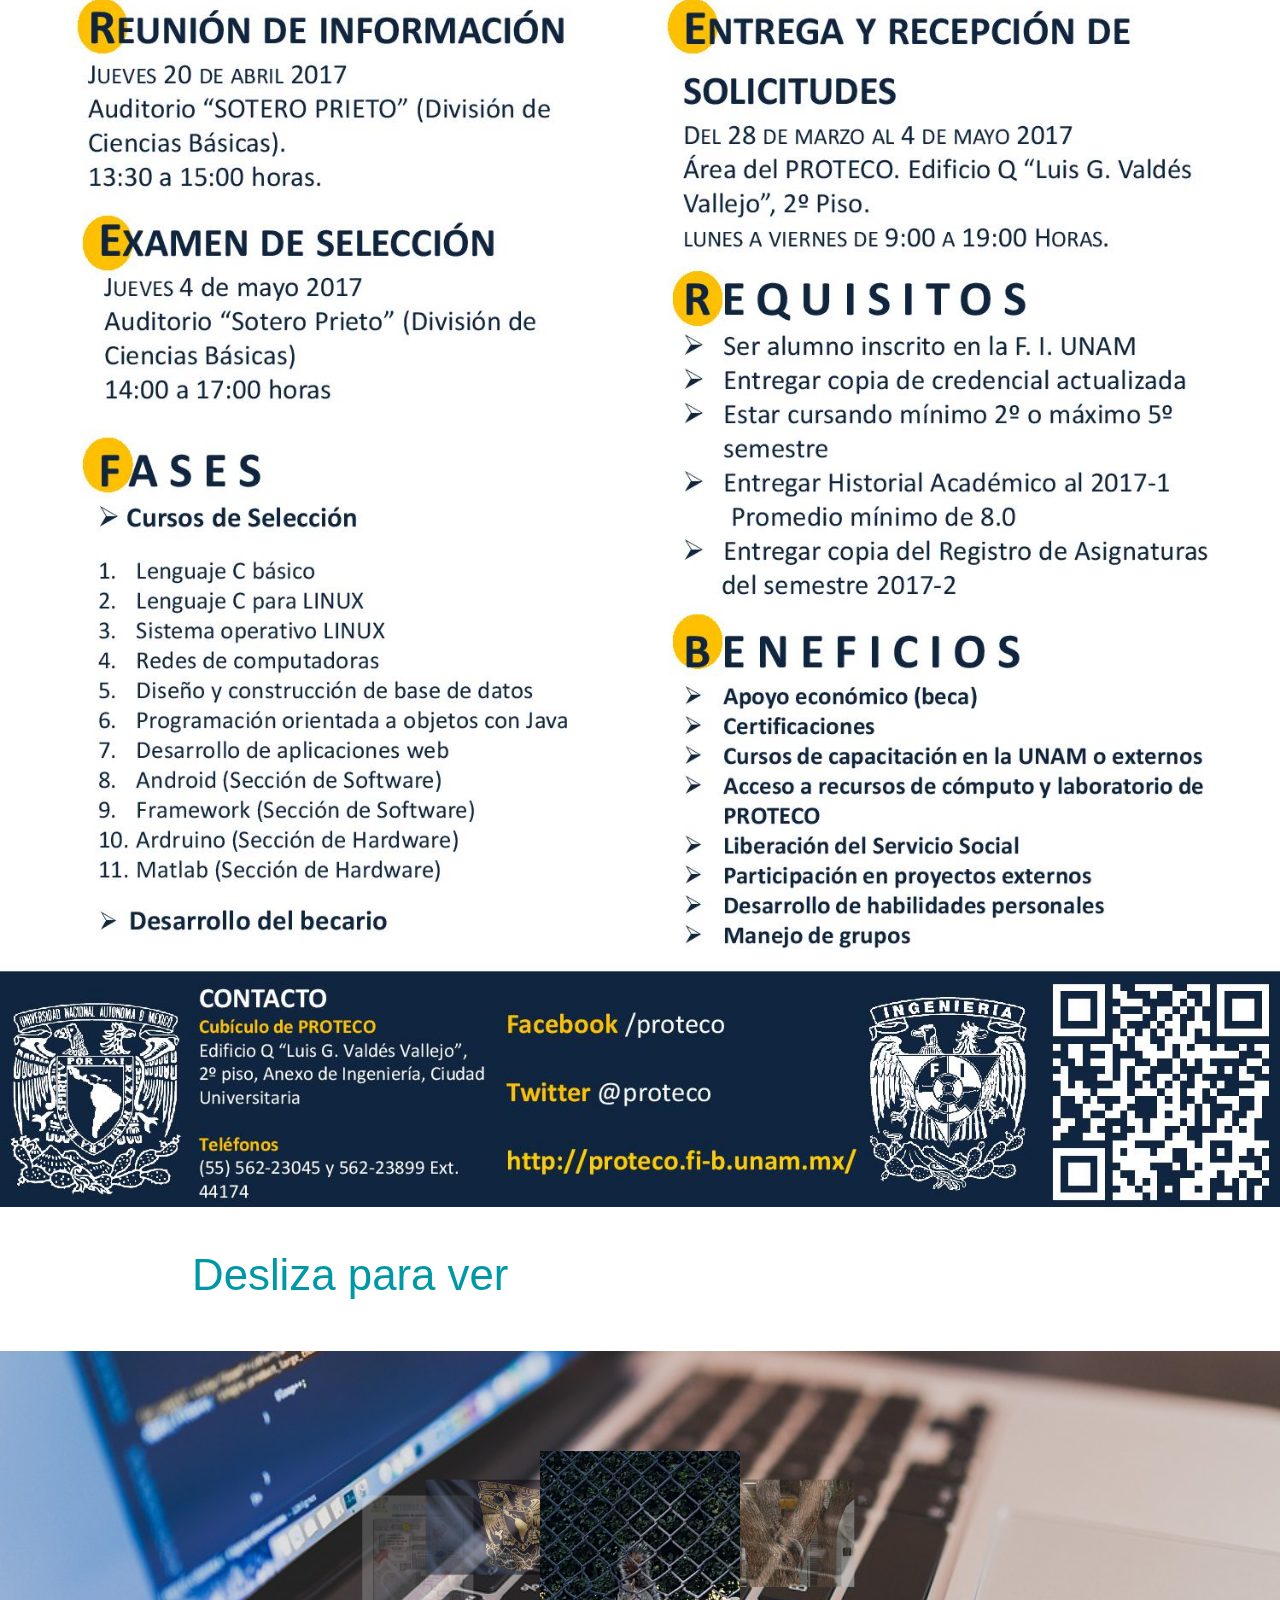
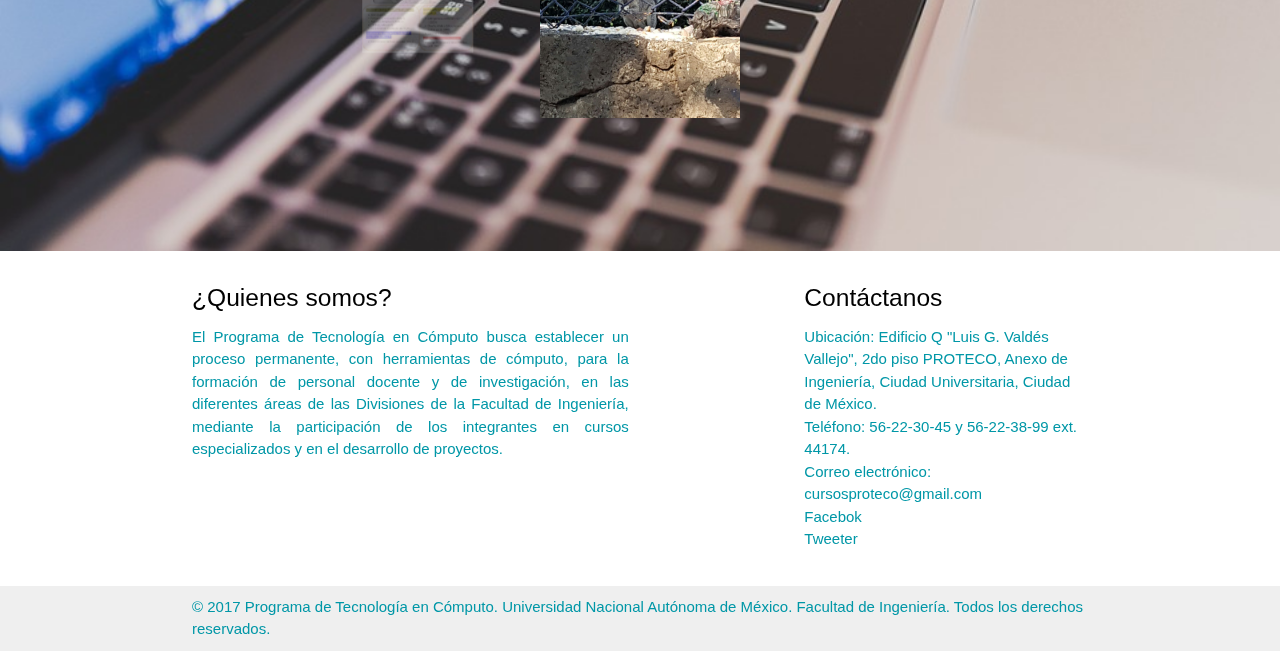
==== commit 8e25b34c: "Formato imagenes ardilla corregido" ====
--- a/Convocatoria.html
+++ b/Convocatoria.html
@@ -1,7 +1,7 @@
 <!DOCTYPE html>
 <html lang="es">
 <head>
-	<meta charset="UTF-8">
+	<link rel="stylesheet" href="css/styles.css">
 	<title>Convocatoria</title>
 	<meta charset="UTF-8">
 
@@ -16,28 +16,6 @@
       <!--Let browser know website is optimized for mobile-->
       <meta name="viewport" content="width=device-width, initial-scale=1.0"/>
 </head>
-<style>
-
-	   		  body {
-	    display: flex;
-	    min-height: 100vh;
-	    flex-direction: column;
-	  }
-
-	  main {
-	    flex: 1 0 auto;
-	  }
-	      
-	   		
-			p{
-				text-align: justify;
-			}
-	    h1{
-	      text-align: center;
-	      color: #c0ca33;
-	    }
-	     
-	   	</style>
 <body>
 
 
@@ -172,9 +150,9 @@
     <div class="parallax"><img src="img/Coding.jpg" style="width: 100%"></div>
 
     		<div class="carousel" style="width: 80%" >
-			    <a class="carousel-item" ><img src="img/ardilla1.jpg"></a>
-			    <a class="carousel-item" ><img src="img/ardilla2.jpg"></a>
-			    <a class="carousel-item" ><img src="img/ardilla3.jpg"></a>
+			    <a class="carousel-item" ><img src="img/Ardilla1.png"></a>
+			    <a class="carousel-item" ><img src="img/Ardilla2.png"></a>
+			    <a class="carousel-item" ><img src="img/Ardilla3.png"></a>
 			    <a class="carousel-item"  ><img src="img/aula1.jpg"></a>
 			    <a class="carousel-item"  ><img src="img/aula2.jpg"></a>
 			    <a class="carousel-item"  ><img src="img/aula3.jpg"></a>
--- a/css/styles.css
+++ b/css/styles.css
@@ -0,0 +1,23 @@
+
+body 
+{
+	display: flex;
+	min-height: 100vh;
+	flex-direction: column;
+}
+
+main 
+{
+	flex: 1 0 auto;
+}
+
+
+p
+{
+	text-align: justify;
+}
+h1
+{
+	text-align: center;
+	color: #c0ca33;
+}
